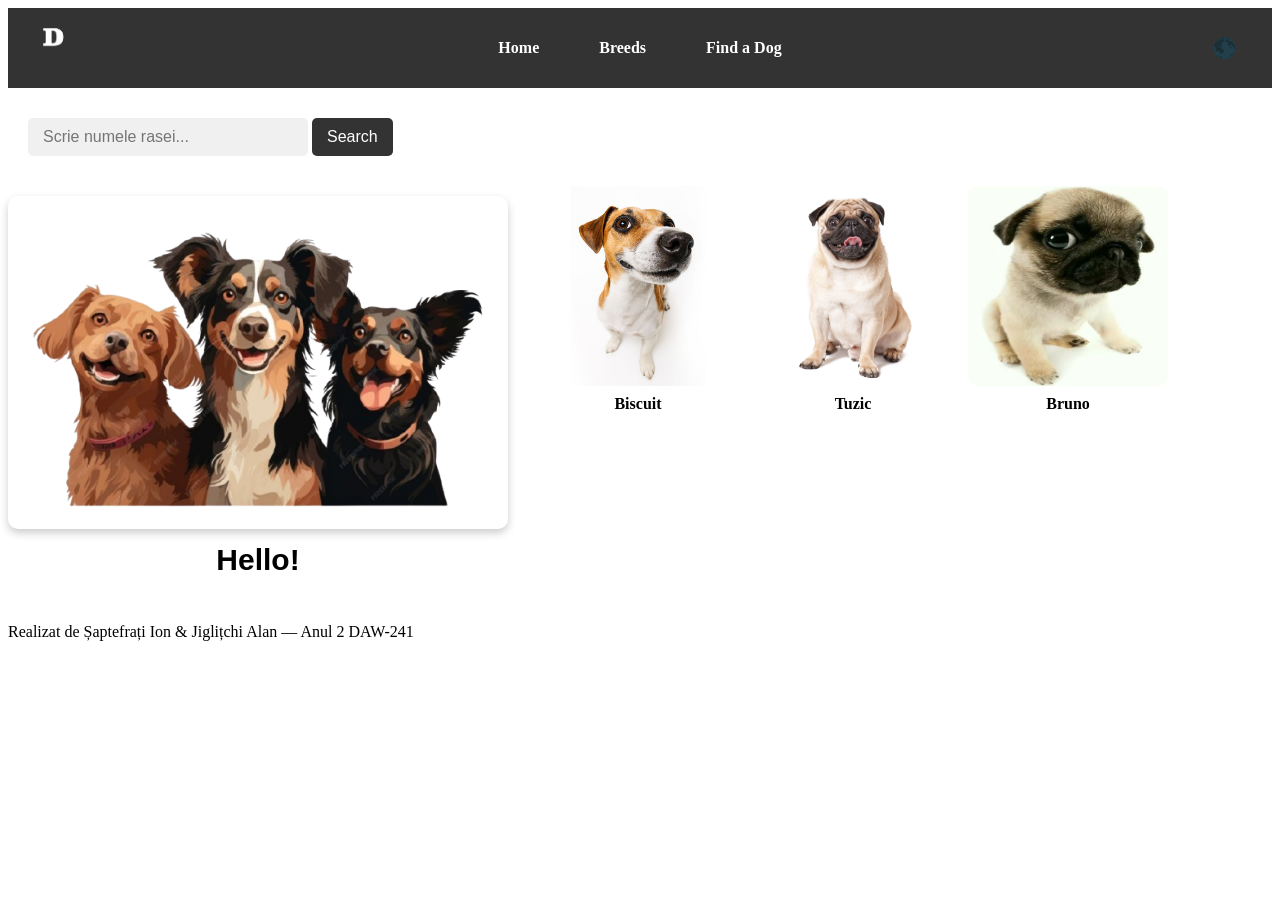
==== index.html @ 7653fdf5 "Adjust dog image sizes in right-side grid" ====
<!DOCTYPE html>
<html lang="en">

<head>
    <meta charset="UTF-8">
    <title>Dog Page</title>
    <link rel="stylesheet" href="index.css">
</head>

<body>
    <nav>
        <div class="logo">
            <img src="images/D logo.png" class="logo-img">
        </div>

        <div class="menu">
            <a href="home.html">Home</a>
            <a href="breeds.html">Breeds</a>
            <a href="find.html">Find a Dog</a>
        </div>
        <button id="theme-button">🌑</button>
    </nav>

    <input type="text" id="searchInput" placeholder="Scrie numele rasei...">
    <button onclick="searchDog()">Search</button>

    <div id="breed-section"></div>

    <!-- 🔥 ADAUGAT container comun -->
    <div class="main-section">

        <div class="image-container">
            <div>
                <img src="images/dogs.png" alt="Caine dragut">
                <p class="hello-text">Hello!</p>
            </div>
        </div>

        <div class="image-container2">
            <div class="card" onclick="showOnlyThis(this)">
    <img src="images/049407aa3d225b011002e7033694cfec.jpg">
    <p class="sub-text">Biscuit</p>
</div>

<div class="card" onclick="showOnlyThis(this)">
    <img src="images/pug-dog-isolated-white-background.jpg">
    <p class="sub-text">Tuzic</p>
</div>

<div class="card" onclick="showOnlyThis(this)">
    <img src="images/bb600f80839d7c8df98a16d1d630ea87.jpg">
    <p class="sub-text">Bruno</p>
</div>
        </div>

    </div>

    <footer>
        <p>Realizat de Șaptefrați Ion &amp; Jiglițchi Alan — Anul 2 DAW-241</p>
    </footer>

</body>
<script src="index.js"></script>

</html>
---- index.css ----
nav {
    background-color: #333;
    height: 60px;
    position: relative;
    display: flex;
    align-items: center;
    padding: 10px 20px;
}

.logo {
    position: absolute;
    left: 20px;
    top: 8px;
    z-index: 1;
}

.logo-img {
    height: 50px;
    width: auto;
    object-fit: contain;
}

.menu {
    position: absolute;
    left: 50%;
    transform: translateX(-50%);
    display: flex;
    justify-content: center;
    align-items: center;
    height: 100%;
    gap: 30px;
}

.menu a {
    color: white;
    text-decoration: none;
    padding: 8px 15px;
    border-radius: 5px;
    font-weight: bold;
    transition: 0.3s;
}

.menu a:hover {
    background-color: #ff6b6b;
}

#theme-button {
    margin-left: auto;
    font-size: 20px;
    background: none;
    border: none;
    cursor: pointer;
}

#searchInput {
    width: 250px;
    padding: 10px 15px;
    margin: 30px 0 30px 20px; /* sub navbar */
    border-radius: 5px;
    border: none;
    outline: none;
    background-color: #f0f0f0;
    font-size: 16px;
    transition: 0.3s;
}

#searchInput:focus {
    background-color: #e0e0e0;
}

button {
    padding: 10px 15px;
    border-radius: 5px;
    border: none;
    background-color: #333;
    color: white;
    font-size: 16px;
    cursor: pointer;
    transition: 0.4s;
}

button:hover {
    background-color: #ff6b6b;
}

@media (max-width: 500px) {
    #searchInput {
        width: 180px;
    }

    button {
        padding: 8px 12px;
    }
}

body {
    background-color: white;
    color: black;
}

.dark-mode {
    background-color: #121212;
    color: white;
}

.dark-mode nav {
    background-color: #1e1e1e;
}

.dark-mode a {
    color: white;
}

.hello-text {
    font-family: Arial;
    text-align: center;
    margin-top: 10px;
    font-size: 30px;
    font-weight: bold;
}

.breed-image {
    width: 300px;
    height: auto;
    margin-top: 20px;
    border-radius: 10px;
}

.main-section {
    display: flex;
    align-items: flex-start;
    gap: 30px;
}

.image-container2 {
    display: grid;
    grid-template-columns: repeat(3, 1fr);
    gap: 15px;
    width: 600px;
}

.card {
    text-align: center;
    margin-bottom: 10px;
}

.image-container2 img {
    width: 200px;
    height: 200px;
    border-radius: 10px;
    transition: transform 0.3s;
}

.card img:hover {
    transform: scale(1.05);
    cursor: pointer;
}

.sub-text {
    margin-top: 5px;
    font-weight: bold;
}

.focused-card img {
    width: 220px;
    height: auto;
    border-radius: 10px;
    box-shadow: 0 4px 8px rgba(0,0,0,0.2);
}

.image-container {
    margin-top: 10px;
    display: flex;
    justify-content: left;
    gap: 10px;
}

.image-container img {
    width: 500px;
    border-radius: 10px;
    box-shadow: 0 4px 8px rgba(0, 0, 0, 0.2);
    transition: transform 0.3s;
}

.image-container img:hover {
    transform: scale(1.1);
    cursor: pointer;
}
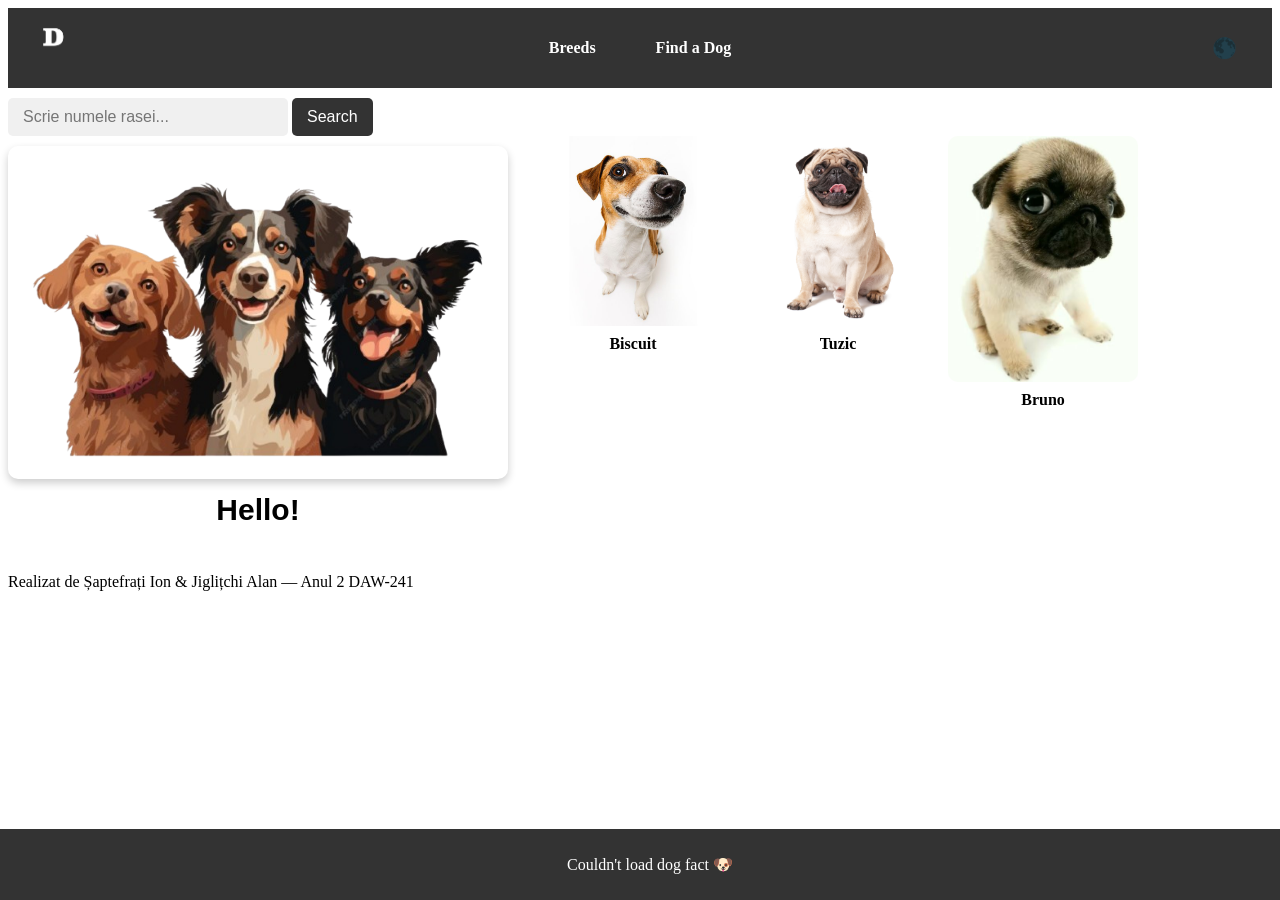
==== commit dcdadfdc: "Every time the website refreshes, it will appear new and new facts about dogs" ====
--- a/index.html
+++ b/index.html
@@ -14,7 +14,6 @@
         </div>
 
         <div class="menu">
-            <a href="home.html">Home</a>
             <a href="breeds.html">Breeds</a>
             <a href="find.html">Find a Dog</a>
         </div>
@@ -37,20 +36,20 @@
         </div>
 
         <div class="image-container2">
-            <div class="card" onclick="showOnlyThis(this)">
-    <img src="images/049407aa3d225b011002e7033694cfec.jpg">
-    <p class="sub-text">Biscuit</p>
-</div>
+            <div class="card">
+                <img src="images/049407aa3d225b011002e7033694cfec.jpg">
+                <p class="sub-text">Biscuit</p>
+            </div>
 
-<div class="card" onclick="showOnlyThis(this)">
-    <img src="images/pug-dog-isolated-white-background.jpg">
-    <p class="sub-text">Tuzic</p>
-</div>
+            <div class="card">
+                <img src="images/pug-dog-isolated-white-background.jpg">
+                <p class="sub-text">Tuzic</p>
+            </div>
 
-<div class="card" onclick="showOnlyThis(this)">
-    <img src="images/bb600f80839d7c8df98a16d1d630ea87.jpg">
-    <p class="sub-text">Bruno</p>
-</div>
+            <div class="card">
+                <img src="images/bb600f80839d7c8df98a16d1d630ea87.jpg">
+                <p class="sub-text">Bruno</p>
+            </div>
         </div>
 
     </div>
@@ -59,6 +58,9 @@
         <p>Realizat de Șaptefrați Ion &amp; Jiglițchi Alan — Anul 2 DAW-241</p>
     </footer>
 
+    <div id="fun-fact-bar">
+        <p id="dog-fact">Loading fun fact...</p>
+    </div>
 </body>
 <script src="index.js"></script>
 
--- a/index.css
+++ b/index.css
@@ -2,16 +2,12 @@
     background-color: #333;
     height: 60px;
     position: relative;
-    display: flex;
-    align-items: center;
-    padding: 10px 20px;
 }
 
 .logo {
     position: absolute;
     left: 20px;
     top: 8px;
-    z-index: 1;
 }
 
 .logo-img {
@@ -21,14 +17,11 @@
 }
 
 .menu {
-    position: absolute;
-    left: 50%;
-    transform: translateX(-50%);
     display: flex;
     justify-content: center;
     align-items: center;
     height: 100%;
-    gap: 30px;
+    gap: 20px;
 }
 
 .menu a {
@@ -36,7 +29,6 @@
     text-decoration: none;
     padding: 8px 15px;
     border-radius: 5px;
-    font-weight: bold;
     transition: 0.3s;
 }
 
@@ -44,18 +36,35 @@
     background-color: #ff6b6b;
 }
 
-#theme-button {
-    margin-left: auto;
-    font-size: 20px;
-    background: none;
-    border: none;
+.image-container {
+    margin-top: 10px;
+    display: flex;
+    justify-content: left;
+    gap: 10px;
+}
+
+.image-container img {
+    width: 500px;
+    border-radius: 10px;
+    box-shadow: 0 4px 8px rgba(0, 0, 0, 0.2);
+    transition: transform 0.3s;
+}
+
+
+.image-container img:hover {
+    transform: scale(1.1);
     cursor: pointer;
+}
+
+.search-container {
+    text-align: left;
+    margin: 80px 0 30px 20px;
 }
 
 #searchInput {
     width: 250px;
     padding: 10px 15px;
-    margin: 30px 0 30px 20px; /* sub navbar */
+    margin-top: 10px;
     border-radius: 5px;
     border: none;
     outline: none;
@@ -64,6 +73,7 @@
     transition: 0.3s;
 }
 
+
 #searchInput:focus {
     background-color: #e0e0e0;
 }
@@ -91,24 +101,6 @@
     button {
         padding: 8px 12px;
     }
-}
-
-body {
-    background-color: white;
-    color: black;
-}
-
-.dark-mode {
-    background-color: #121212;
-    color: white;
-}
-
-.dark-mode nav {
-    background-color: #1e1e1e;
-}
-
-.dark-mode a {
-    color: white;
 }
 
 .hello-text {
@@ -126,12 +118,65 @@
     border-radius: 10px;
 }
 
+body {
+    background-color: white;
+    color: black;
+}
+
+.dark-mode {
+    background-color: #121212;
+    color: white;
+}
+
+.dark-mode nav {
+    background-color: #1e1e1e;
+}
+
+.dark-mode a {
+    color: white;
+}
+
+nav {
+  position: relative;
+  display: flex;
+  align-items: center;
+  padding: 10px 20px;
+}
+
+.logo {
+  z-index: 1;
+}
+
+.menu {
+  position: absolute;
+  left: 50%;
+  transform: translateX(-50%);
+  display: flex;
+  gap: 30px;
+}
+
+#theme-button {
+  margin-left: auto;
+  font-size: 20px;
+  background: none;
+  border: none;
+  cursor: pointer;
+}
+
+.menu a {
+  text-decoration: none;
+  color: white;
+  font-weight: bold;
+}
+
+/* 🔥 container mare pentru aliniere */
 .main-section {
     display: flex;
     align-items: flex-start;
     gap: 30px;
 }
 
+/* 🔥 grid pentru imaginile mici */
 .image-container2 {
     display: grid;
     grid-template-columns: repeat(3, 1fr);
@@ -139,21 +184,14 @@
     width: 600px;
 }
 
+/* fiecare bloc imagine + text */
 .card {
     text-align: center;
-    margin-bottom: 10px;
 }
 
 .image-container2 img {
-    width: 200px;
-    height: 200px;
+    width: 100%;
     border-radius: 10px;
-    transition: transform 0.3s;
-}
-
-.card img:hover {
-    transform: scale(1.05);
-    cursor: pointer;
 }
 
 .sub-text {
@@ -161,28 +199,14 @@
     font-weight: bold;
 }
 
-.focused-card img {
-    width: 220px;
-    height: auto;
-    border-radius: 10px;
-    box-shadow: 0 4px 8px rgba(0,0,0,0.2);
-}
-
-.image-container {
-    margin-top: 10px;
-    display: flex;
-    justify-content: left;
-    gap: 10px;
-}
-
-.image-container img {
-    width: 500px;
-    border-radius: 10px;
-    box-shadow: 0 4px 8px rgba(0, 0, 0, 0.2);
-    transition: transform 0.3s;
-}
-
-.image-container img:hover {
-    transform: scale(1.1);
-    cursor: pointer;
+#fun-fact-bar {
+    position: fixed;
+    bottom: 0;
+    left: 0;
+    width: 100%;
+    background-color: #333;
+    color: white;
+    text-align: center;
+    padding: 10px;
+    z-index: 1000;
 }
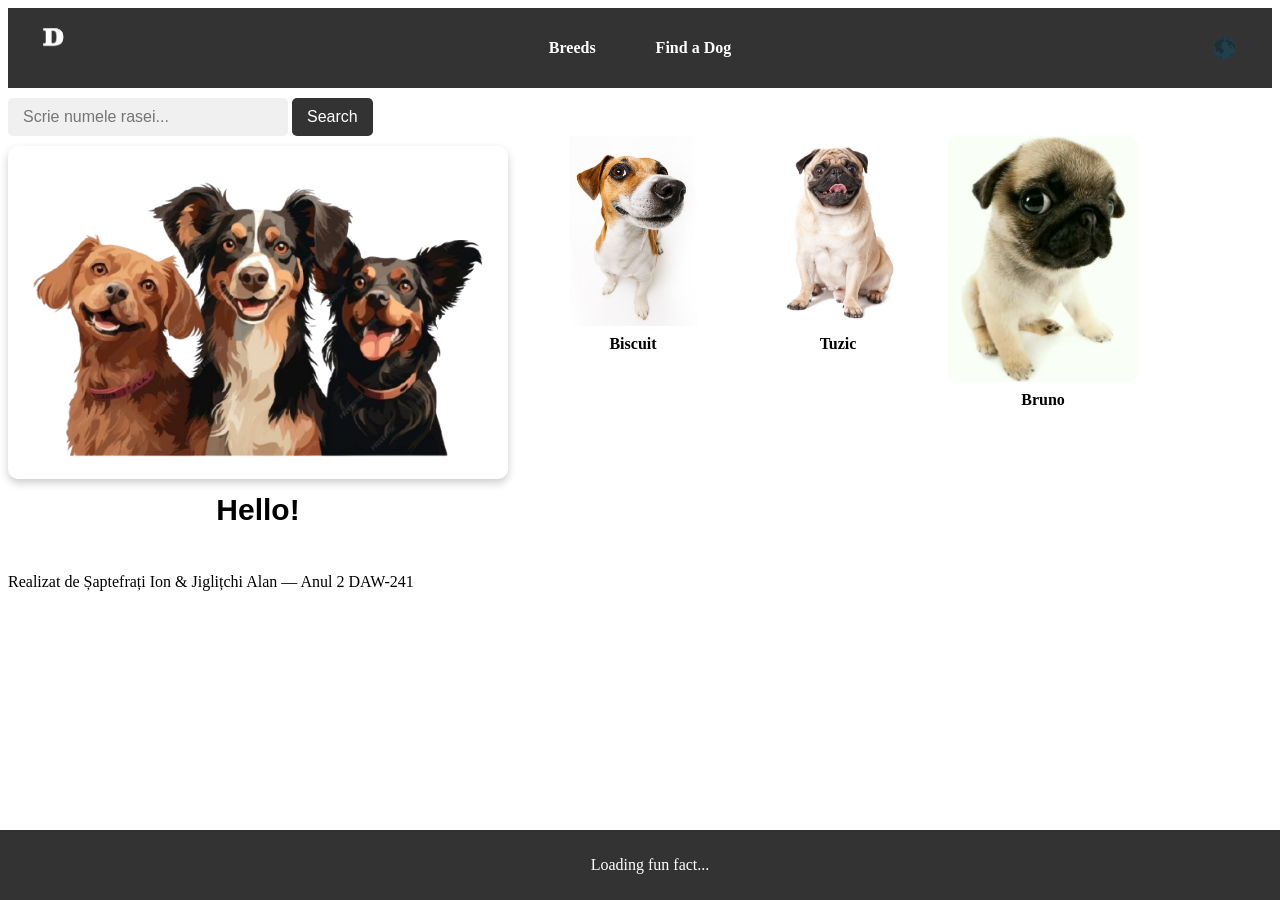
==== commit 8e3976bf: "Merge branch 'main' into fixing-css-code" ====
--- a/index.html
+++ b/index.html
@@ -36,20 +36,20 @@
         </div>
 
         <div class="image-container2">
-            <div class="card">
-                <img src="images/049407aa3d225b011002e7033694cfec.jpg">
-                <p class="sub-text">Biscuit</p>
-            </div>
+            <div class="card" onclick="showOnlyThis(this)">
+    <img src="images/049407aa3d225b011002e7033694cfec.jpg">
+    <p class="sub-text">Biscuit</p>
+</div>
 
-            <div class="card">
-                <img src="images/pug-dog-isolated-white-background.jpg">
-                <p class="sub-text">Tuzic</p>
-            </div>
+<div class="card" onclick="showOnlyThis(this)">
+    <img src="images/pug-dog-isolated-white-background.jpg">
+    <p class="sub-text">Tuzic</p>
+</div>
 
-            <div class="card">
-                <img src="images/bb600f80839d7c8df98a16d1d630ea87.jpg">
-                <p class="sub-text">Bruno</p>
-            </div>
+<div class="card" onclick="showOnlyThis(this)">
+    <img src="images/bb600f80839d7c8df98a16d1d630ea87.jpg">
+    <p class="sub-text">Bruno</p>
+</div>
         </div>
 
     </div>
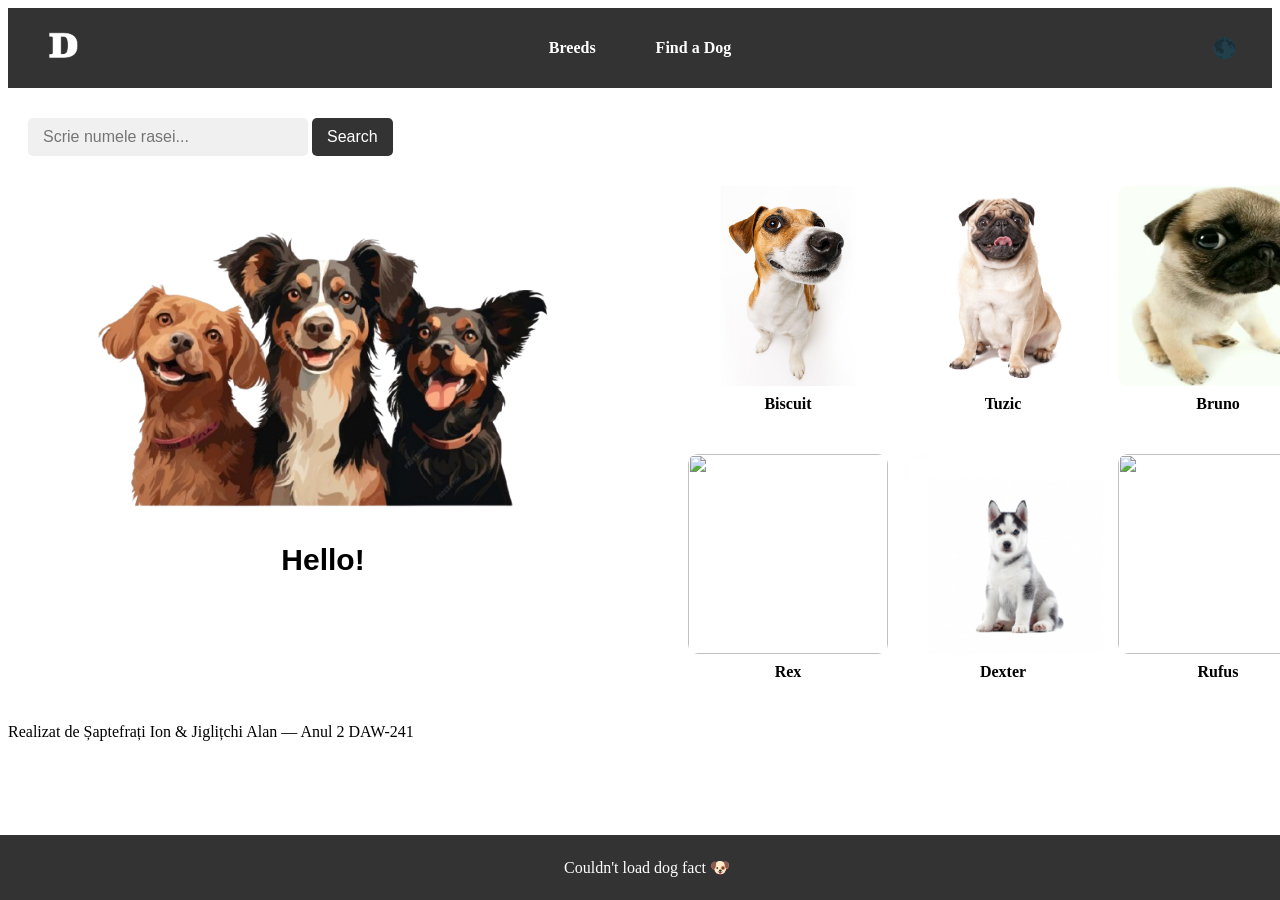
==== commit 49ea139a: "Moved the hero section just a little bit to right and included to every dog in this section some inf" ====
--- a/index.html
+++ b/index.html
@@ -25,7 +25,6 @@
 
     <div id="breed-section"></div>
 
-    <!-- 🔥 ADAUGAT container comun -->
     <div class="main-section">
 
         <div class="image-container">
@@ -37,21 +36,48 @@
 
         <div class="image-container2">
             <div class="card" onclick="showOnlyThis(this)">
-    <img src="images/049407aa3d225b011002e7033694cfec.jpg">
-    <p class="sub-text">Biscuit</p>
-</div>
+                <img src="images/049407aa3d225b011002e7033694cfec.jpg">
+                <p class="sub-text">Biscuit</p>
+            </div>
 
-<div class="card" onclick="showOnlyThis(this)">
-    <img src="images/pug-dog-isolated-white-background.jpg">
-    <p class="sub-text">Tuzic</p>
-</div>
+            <div class="card" onclick="showOnlyThis(this)">
+                <img src="images/pug-dog-isolated-white-background.jpg">
+                <p class="sub-text">Tuzic</p>
+            </div>
 
-<div class="card" onclick="showOnlyThis(this)">
-    <img src="images/bb600f80839d7c8df98a16d1d630ea87.jpg">
-    <p class="sub-text">Bruno</p>
-</div>
+            <div class="card" onclick="showOnlyThis(this)">
+                <img src="images/bb600f80839d7c8df98a16d1d630ea87.jpg">
+                <p class="sub-text">Bruno</p>
+            </div>
+
+            <div class="card" onclick="showOnlyThis(this)">
+                <img src="images/38709003_8601514.png">
+                <p class="sub-text">Rex</p>
+            </div>
+
+            <div class="card" onclick="showOnlyThis(this)">
+                <img src="images/5579 (1).jpg">
+                <p class="sub-text">Dexter</p>
+            </div>
+
+            <div class="card" onclick="showOnlyThis(this)">
+                <img src="images/38312056_8632573.png">
+                <p class="sub-text">Rufus</p>
+            </div>
         </div>
 
+    </div>
+
+    <div id="dog-detail" class="hidden">
+        
+        <button class="back-btn" onclick="goBack()">Back</button>
+
+        <img id="dog-detail-img" src="">
+
+        <div class="dog-info">
+            <h2 id="dog-name"></h2>
+            <p id="dog-description"></p>
+        </div>
     </div>
 
     <footer>
--- a/index.css
+++ b/index.css
@@ -2,26 +2,33 @@
     background-color: #333;
     height: 60px;
     position: relative;
+    display: flex;
+    align-items: center;
+    padding: 10px 20px;
 }
 
 .logo {
     position: absolute;
     left: 20px;
     top: 8px;
+    z-index: 1;
 }
 
 .logo-img {
-    height: 50px;
+    height: 70px;
     width: auto;
     object-fit: contain;
 }
 
 .menu {
+    position: absolute;
+    left: 50%;
+    transform: translateX(-50%);
     display: flex;
     justify-content: center;
     align-items: center;
     height: 100%;
-    gap: 20px;
+    gap: 30px;
 }
 
 .menu a {
@@ -29,6 +36,7 @@
     text-decoration: none;
     padding: 8px 15px;
     border-radius: 5px;
+    font-weight: bold;
     transition: 0.3s;
 }
 
@@ -36,35 +44,18 @@
     background-color: #ff6b6b;
 }
 
-.image-container {
-    margin-top: 10px;
-    display: flex;
-    justify-content: left;
-    gap: 10px;
-}
-
-.image-container img {
-    width: 500px;
-    border-radius: 10px;
-    box-shadow: 0 4px 8px rgba(0, 0, 0, 0.2);
-    transition: transform 0.3s;
-}
-
-
-.image-container img:hover {
-    transform: scale(1.1);
-    cursor: pointer;
-}
-
-.search-container {
-    text-align: left;
-    margin: 80px 0 30px 20px;
+#theme-button {
+    margin-left: auto;
+    font-size: 20px;
+    background: none;
+    border: none;
+    cursor: pointer;
 }
 
 #searchInput {
     width: 250px;
     padding: 10px 15px;
-    margin-top: 10px;
+    margin: 30px 0 30px 20px; /* sub navbar */
     border-radius: 5px;
     border: none;
     outline: none;
@@ -73,7 +64,6 @@
     transition: 0.3s;
 }
 
-
 #searchInput:focus {
     background-color: #e0e0e0;
 }
@@ -101,6 +91,24 @@
     button {
         padding: 8px 12px;
     }
+}
+
+body {
+    background-color: white;
+    color: black;
+}
+
+.dark-mode {
+    background-color: #121212;
+    color: white;
+}
+
+.dark-mode nav {
+    background-color: #1e1e1e;
+}
+
+.dark-mode a {
+    color: white;
 }
 
 .hello-text {
@@ -118,85 +126,64 @@
     border-radius: 10px;
 }
 
-body {
-    background-color: white;
-    color: black;
-}
-
-.dark-mode {
-    background-color: #121212;
-    color: white;
-}
-
-.dark-mode nav {
-    background-color: #1e1e1e;
-}
-
-.dark-mode a {
-    color: white;
-}
-
-nav {
-  position: relative;
-  display: flex;
-  align-items: center;
-  padding: 10px 20px;
-}
-
-.logo {
-  z-index: 1;
-}
-
-.menu {
-  position: absolute;
-  left: 50%;
-  transform: translateX(-50%);
-  display: flex;
-  gap: 30px;
-}
-
-#theme-button {
-  margin-left: auto;
-  font-size: 20px;
-  background: none;
-  border: none;
-  cursor: pointer;
-}
-
-.menu a {
-  text-decoration: none;
-  color: white;
-  font-weight: bold;
-}
-
-/* 🔥 container mare pentru aliniere */
 .main-section {
     display: flex;
     align-items: flex-start;
     gap: 30px;
-}
-
-/* 🔥 grid pentru imaginile mici */
+    margin-left: 65px;
+}
+
 .image-container2 {
     display: grid;
     grid-template-columns: repeat(3, 1fr);
     gap: 15px;
     width: 600px;
-}
-
-/* fiecare bloc imagine + text */
+    margin-left: 85px;
+}
+
 .card {
     text-align: center;
+    margin-bottom: 10px;
 }
 
 .image-container2 img {
-    width: 100%;
-    border-radius: 10px;
+    width: 200px;
+    height: 200px;
+    border-radius: 10px;
+    transition: transform 0.3s;
+}
+
+.card img:hover {
+    transform: scale(1.05);
+    cursor: pointer;
 }
 
 .sub-text {
     margin-top: 5px;
     font-weight: bold;
+}
+
+.focused-card img {
+    width: 220px;
+    height: auto;
+    border-radius: 10px;
+    box-shadow: 0 4px 8px rgba(0,0,0,0.2);
+}
+
+.image-container {
+    margin-top: 10px;
+    display: flex;
+    justify-content: left;
+    gap: 10px;
+}
+
+.image-container img {
+    width: 500px;
+    border-radius: 10px;
+}
+
+.overlay img:hover {
+    transform: none !important;
 }
 
 #fun-fact-bar {
@@ -207,6 +194,47 @@
     background-color: #333;
     color: white;
     text-align: center;
-    padding: 10px;
+    padding: 7px;
     z-index: 1000;
+}
+
+.hidden {
+    display: none;
+}
+
+#dog-detail {
+    align-items: center;
+    gap: 40px;
+    padding: 40px;
+}
+
+#dog-detail img {
+    width: 300px;
+    border-radius: 10px;
+    box-shadow: 0 4px 10px rgba(0,0,0,0.2);
+}
+
+.dog-info {
+    max-width: 400px;
+}
+
+.dog-info h2 {
+    margin-bottom: 10px;
+}
+
+.back-btn {
+    position: absolute;
+    top: 175px;
+    left: 47px;
+
+    padding: 8px 12px;
+    background-color: #333;
+    color: white;
+    border: none;
+    border-radius: 5px;
+    cursor: pointer;
+}
+
+.back-btn:hover {
+    background-color: #ff6b6b;
 }
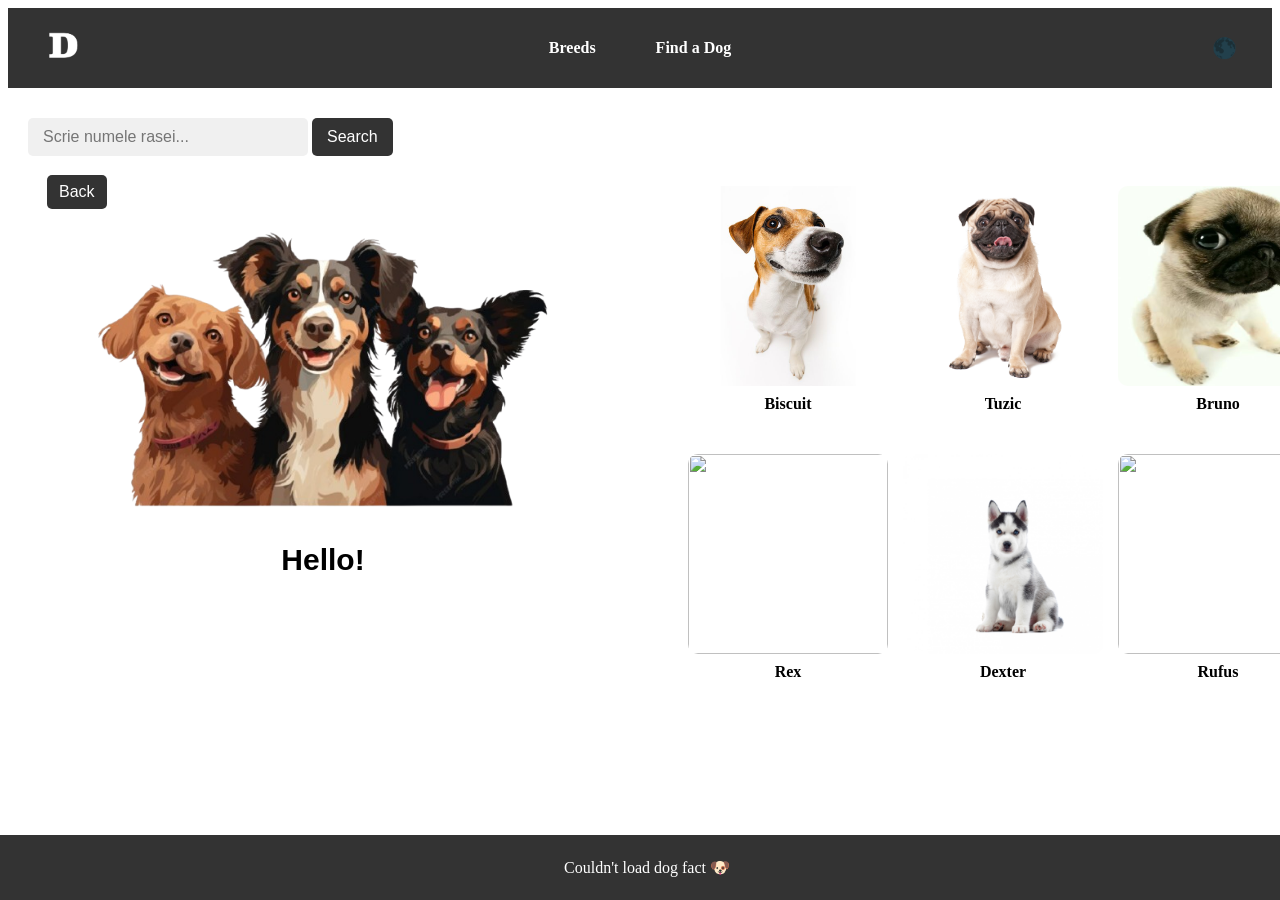
==== commit 35a3b95f: "resolve problem" ====
--- a/index.html
+++ b/index.html
@@ -51,7 +51,7 @@
             </div>
 
             <div class="card" onclick="showOnlyThis(this)">
-                <img src="images/38709003_8601514.png">
+                <img src="images/8601495.jpg">
                 <p class="sub-text">Rex</p>
             </div>
 
@@ -61,7 +61,7 @@
             </div>
 
             <div class="card" onclick="showOnlyThis(this)">
-                <img src="images/38312056_8632573.png">
+                <img src="images/38312056_8632583.jpg">
                 <p class="sub-text">Rufus</p>
             </div>
         </div>
@@ -69,7 +69,7 @@
     </div>
 
     <div id="dog-detail" class="hidden">
-        
+
         <button class="back-btn" onclick="goBack()">Back</button>
 
         <img id="dog-detail-img" src="">
--- a/index.css
+++ b/index.css
@@ -55,7 +55,7 @@
 #searchInput {
     width: 250px;
     padding: 10px 15px;
-    margin: 30px 0 30px 20px; /* sub navbar */
+    margin: 30px 0 30px 20px;
     border-radius: 5px;
     border: none;
     outline: none;
@@ -167,7 +167,7 @@
     width: 220px;
     height: auto;
     border-radius: 10px;
-    box-shadow: 0 4px 8px rgba(0,0,0,0.2);
+    box-shadow: 0 4px 8px rgba(0, 0, 0, 0.2);
 }
 
 .image-container {
@@ -211,7 +211,7 @@
 #dog-detail img {
     width: 300px;
     border-radius: 10px;
-    box-shadow: 0 4px 10px rgba(0,0,0,0.2);
+    box-shadow: 0 4px 10px rgba(0, 0, 0, 0.2);
 }
 
 .dog-info {
@@ -237,4 +237,14 @@
 
 .back-btn:hover {
     background-color: #ff6b6b;
+}
+
+#dog-detail {
+    display: flex;
+    flex-direction: column;
+    align-items: center;
+    justify-content: center;
+}
+body#home .back-btn {
+    display: none;
 }
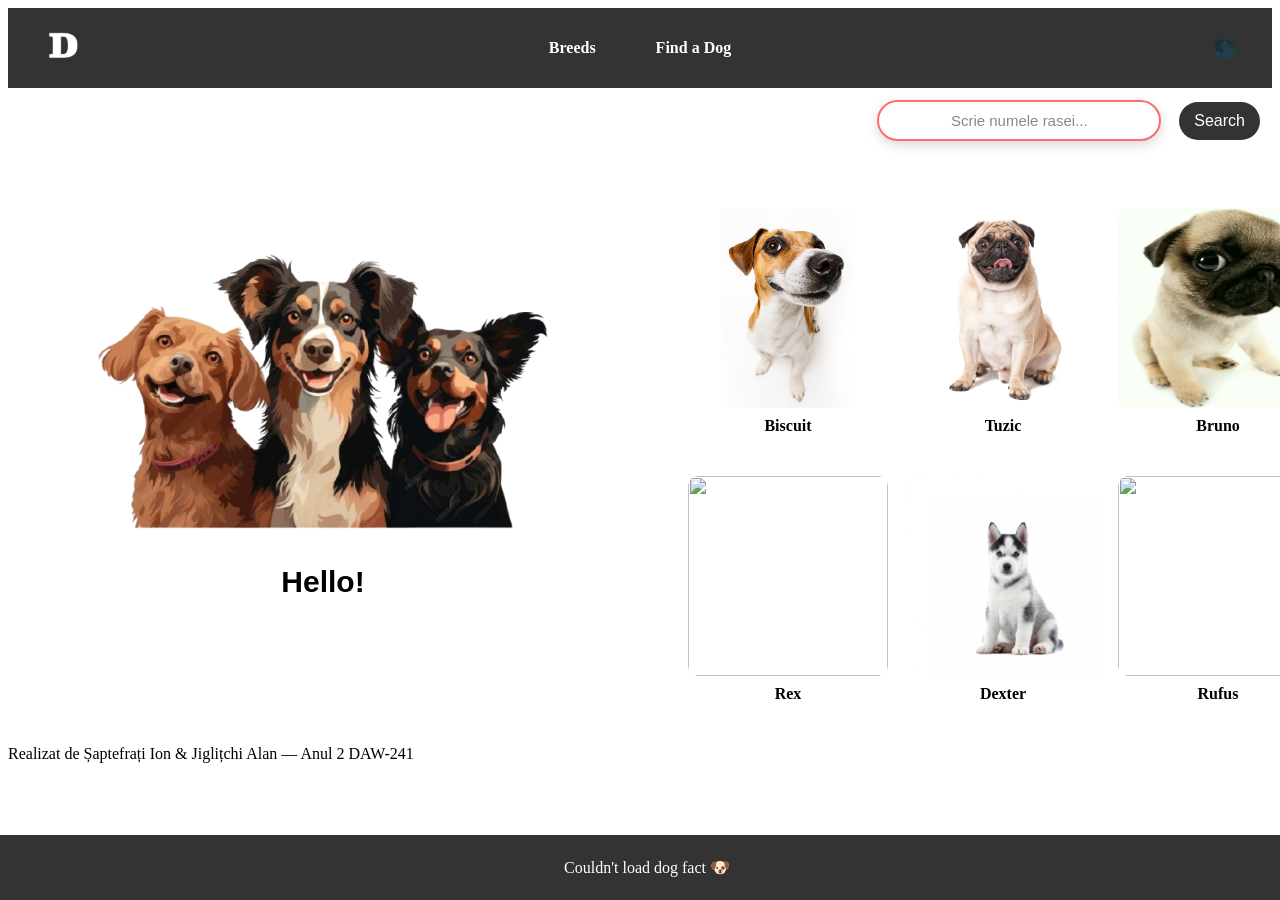
==== commit 1396e1be: "For every dog in landing page now they have more detailed info" ====
--- a/index.html
+++ b/index.html
@@ -8,6 +8,7 @@
 </head>
 
 <body>
+
     <nav>
         <div class="logo">
             <img src="images/D logo.png" class="logo-img">
@@ -17,14 +18,19 @@
             <a href="breeds.html">Breeds</a>
             <a href="find.html">Find a Dog</a>
         </div>
+
         <button id="theme-button">🌑</button>
     </nav>
 
-    <input type="text" id="searchInput" placeholder="Scrie numele rasei...">
-    <button onclick="searchDog()">Search</button>
+    <!-- SEARCH BAR RIGHT -->
+    <div class="search-box">
+        <input type="text" id="searchInput" placeholder="Scrie numele rasei...">
+        <button onclick="searchDog()">Search</button>
+    </div>
 
     <div id="breed-section"></div>
 
+    <!-- MAIN HOME SECTION -->
     <div class="main-section">
 
         <div class="image-container">
@@ -35,6 +41,7 @@
         </div>
 
         <div class="image-container2">
+
             <div class="card" onclick="showOnlyThis(this)">
                 <img src="images/049407aa3d225b011002e7033694cfec.jpg">
                 <p class="sub-text">Biscuit</p>
@@ -64,30 +71,76 @@
                 <img src="images/38312056_8632583.jpg">
                 <p class="sub-text">Rufus</p>
             </div>
-        </div>
 
-    </div>
-
-    <div id="dog-detail" class="hidden">
-
-        <button class="back-btn" onclick="goBack()">Back</button>
-
-        <img id="dog-detail-img" src="">
-
-        <div class="dog-info">
-            <h2 id="dog-name"></h2>
-            <p id="dog-description"></p>
         </div>
     </div>
 
+    <!-- DOG DETAIL SECTION -->
+    <div id="dog-detail" class="hidden">
+
+        <!-- BACK BUTTON LEFT -->
+        <button class="back-btn" onclick="goBack()">⬅ Back to Home</button>
+
+        <div class="detail-container">
+
+            <div class="detail-left">
+                <img id="dog-detail-img" src="">
+            </div>
+
+            <div class="detail-right">
+
+                <!-- MAIN INFO -->
+                <div class="info-box">
+                    <h3>Main Info</h3>
+                    <div class="info-row"><span>🐶</span><p id="dog-name"></p></div>
+                    <div class="info-row"><span>🐾</span><p id="dog-breed"></p></div>
+                    <div class="info-row"><span>📅</span><p id="dog-age"></p></div>
+                    <div class="info-row"><span>⚧</span><p id="dog-gender"></p></div>
+                </div>
+
+                <!-- PHYSICAL DETAILS -->
+                <div class="info-box">
+                    <h3>Physical Details</h3>
+                    <div class="info-row"><span>⚖️</span><p id="dog-weight"></p></div>
+                    <div class="info-row"><span>📏</span><p id="dog-height"></p></div>
+                    <div class="info-row"><span>🎨</span><p id="dog-color"></p></div>
+                    <div class="info-row"><span>📦</span><p id="dog-size"></p></div>
+                </div>
+
+                <!-- PERSONALITY -->
+                <div class="info-box">
+                    <h3>Personality</h3>
+                    <div class="info-row"><span>😊</span><p id="dog-personality1"></p></div>
+                    <div class="info-row"><span>⚡</span><p id="dog-personality2"></p></div>
+                    <div class="info-row"><span>🎾</span><p id="dog-personality3"></p></div>
+                    <div class="info-row"><span>🧠</span><p id="dog-personality4"></p></div>
+                </div>
+
+                <!-- OTHER -->
+                <div class="info-box">
+                    <h3>Other</h3>
+                    <div class="info-row"><span>📍</span><p id="dog-origin"></p></div>
+                    <div class="info-row"><span>❤️</span><p id="dog-other1"></p></div>
+                    <div class="info-row"><span>📌</span><p id="dog-other2"></p></div>
+                    <div class="info-row"><span>⭐</span><p id="dog-other3"></p></div>
+                </div>
+
+            </div>
+        </div>
+    </div>
+
+    <!-- FOOTER -->
     <footer>
         <p>Realizat de Șaptefrați Ion &amp; Jiglițchi Alan — Anul 2 DAW-241</p>
     </footer>
 
+    <!-- FUN FACT BAR -->
     <div id="fun-fact-bar">
         <p id="dog-fact">Loading fun fact...</p>
     </div>
+
+    <script src="index.js"></script>
+
 </body>
-<script src="index.js"></script>
 
 </html>
--- a/index.css
+++ b/index.css
@@ -131,6 +131,7 @@
     align-items: flex-start;
     gap: 30px;
     margin-left: 65px;
+    margin-top: 120px;
 }
 
 .image-container2 {
@@ -173,7 +174,7 @@
 .image-container {
     margin-top: 10px;
     display: flex;
-    justify-content: left;
+    justify-content: center;
     gap: 10px;
 }
 
@@ -203,9 +204,10 @@
 }
 
 #dog-detail {
-    align-items: center;
-    gap: 40px;
+    display: flex;
+    justify-content: flex-start;
     padding: 40px;
+    position: relative;
 }
 
 #dog-detail img {
@@ -224,27 +226,132 @@
 
 .back-btn {
     position: absolute;
-    top: 175px;
-    left: 47px;
-
+    top: 20px;
+    left: 20px;
     padding: 8px 12px;
     background-color: #333;
     color: white;
     border: none;
     border-radius: 5px;
     cursor: pointer;
+    z-index: 10;
 }
 
 .back-btn:hover {
     background-color: #ff6b6b;
 }
 
-#dog-detail {
-    display: flex;
-    flex-direction: column;
-    align-items: center;
-    justify-content: center;
-}
-body#home .back-btn {
-    display: none;
+.search-box {
+    position: absolute;
+    right: 20px;
+    top: 70px;
+    display: flex;
+    gap: 10px;
+    align-items: center;
+}
+
+#searchInput {
+    width: 320px;
+    padding: 12px 18px;
+    border-radius: 30px;
+    border: 2px solid #ff6b6b;
+    outline: none;
+    background-color: white;
+    color: #333;
+    font-size: 15px;
+    text-align: center;
+    box-shadow: 0 4px 12px rgba(0, 0, 0, 0.15);
+    transition: 0.3s;
+}
+
+#searchInput::placeholder {
+    color: #888;
+}
+
+#searchInput:focus {
+    width: 360px;
+    border-color: #333;
+    box-shadow: 0 6px 18px rgba(255, 107, 107, 0.3);
+}
+
+#searchInput {
+    width: 250px;
+    padding: 10px 15px;
+    border-radius: 30px;
+    border: 2px solid #ff6b6b;
+    outline: none;
+    background-color: white;
+}
+
+#searchInput,
+button[onclick="searchDog()"] {
+    display: inline-block;
+    vertical-align: middle;
+}
+
+button[onclick="searchDog()"] {
+    padding: 10px 15px;
+    border-radius: 25px;
+    border: none;
+    background-color: #333;
+    color: white;
+    cursor: pointer;
+    margin-left: 8px;
+}
+
+.detail-container {
+    display: flex;
+    gap: 50px;
+    align-items: center;
+    align-items: flex-start; /* IMPORTANT */
+    margin-top: 60px; 
+}
+
+.detail-left img {
+    width: 350px;
+    border-radius: 15px;
+    box-shadow: 0 6px 15px rgba(0, 0, 0, 0.2);
+}
+
+.detail-right {
+    display: grid;
+    grid-template-columns: repeat(2, 1fr);
+    gap: 20px;
+    margin-left: 80px;
+}
+
+.info-box {
+    background-color: #f5f5f5;
+    padding: 20px;
+    margin-left: 60px;
+    border-radius: 15px;
+    width: 250px;
+    transition: 0.3s;
+}
+
+.info-box:hover {
+    transform: translateY(-5px);
+}
+
+.info-box h3 {
+    margin-bottom: 15px;
+}
+
+.info-row {
+    display: flex;
+    align-items: center;
+    gap: 10px;
+    margin-bottom: 10px;
+}
+
+.info-row span {
+    font-size: 18px;
+}
+
+.info-row p {
+    margin: 0;
+}
+
+#dog-detail.hidden {
+    display: none !important;
 }
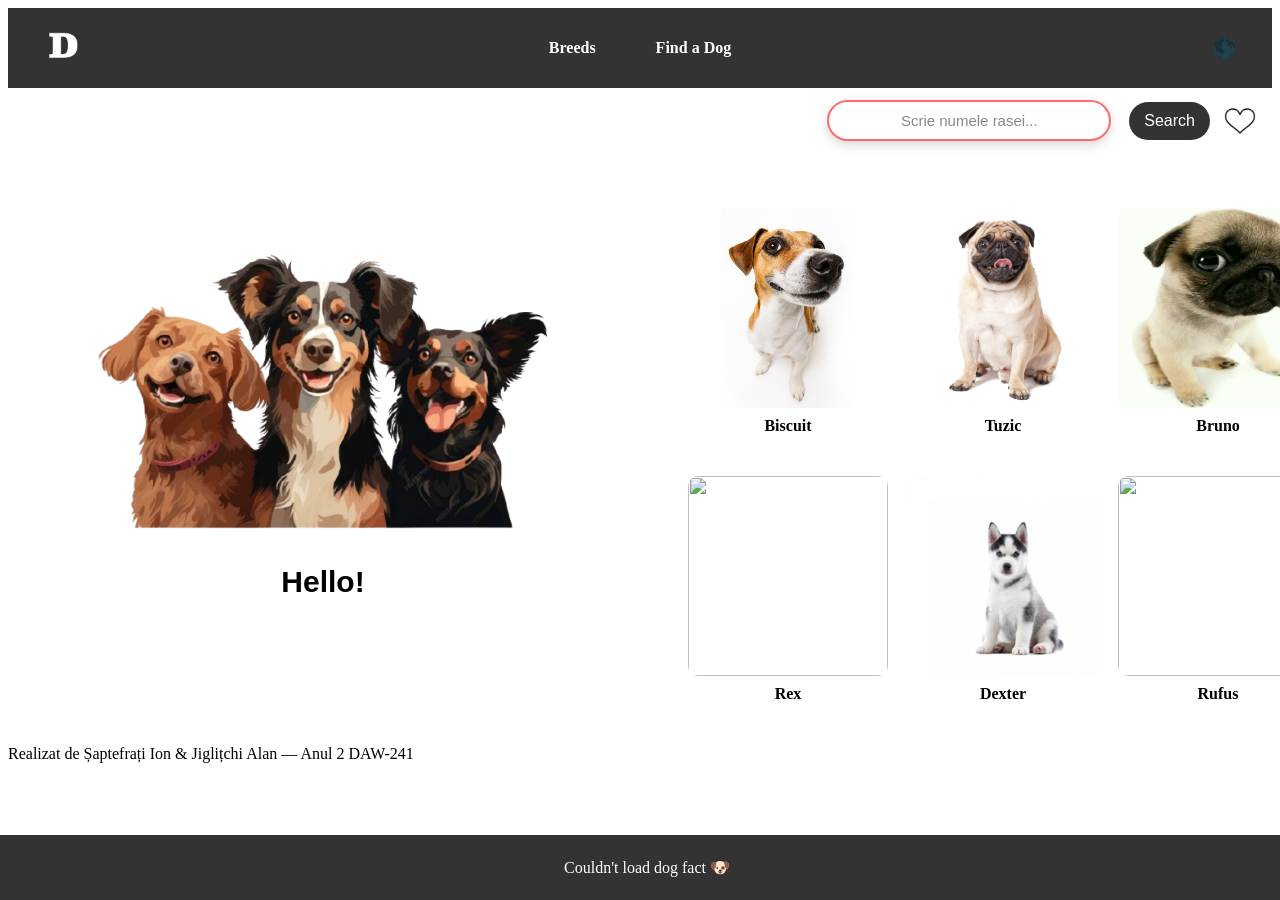
==== commit aa5fcdd3: "Added Wishlist Section to save dogs from landing page" ====
--- a/index.html
+++ b/index.html
@@ -22,15 +22,15 @@
         <button id="theme-button">🌑</button>
     </nav>
 
-    <!-- SEARCH BAR RIGHT -->
     <div class="search-box">
         <input type="text" id="searchInput" placeholder="Scrie numele rasei...">
         <button onclick="searchDog()">Search</button>
+        <img src="images/wishlist.png" class="wishlist-icon" onclick="openWishlist()" alt="Wishlist">
     </div>
+
 
     <div id="breed-section"></div>
 
-    <!-- MAIN HOME SECTION -->
     <div class="main-section">
 
         <div class="image-container">
@@ -75,11 +75,17 @@
         </div>
     </div>
 
-    <!-- DOG DETAIL SECTION -->
+<div id="wishlist-section" class="hidden">
+    <button class="back-btn" onclick="goBackHome()">⬅ Back to Home</button>
+    <h2>My Wishlist</h2>
+    <div id="wishlist-container" class="wishlist-grid"></div>
+</div>
+
     <div id="dog-detail" class="hidden">
 
-        <!-- BACK BUTTON LEFT -->
-        <button class="back-btn" onclick="goBack()">⬅ Back to Home</button>
+        <button class="wishlist-back-btn" onclick="goBackHome()">⬅ Back to Home</button>
+
+        <button class="wishlist-save-btn" onclick="saveCurrentDog()">❤️ Save to Wishlist</button>
 
         <div class="detail-container">
 
--- a/index.css
+++ b/index.css
@@ -303,7 +303,7 @@
     display: flex;
     gap: 50px;
     align-items: center;
-    align-items: flex-start; /* IMPORTANT */
+    align-items: flex-start;
     margin-top: 60px; 
 }
 
@@ -354,4 +354,138 @@
 
 #dog-detail.hidden {
     display: none !important;
+}
+
+/* ================= WISHLIST ICON ================= */
+
+.wishlist-icon {
+    width: 40px;
+    height: 40px;
+    cursor: pointer;
+    transition: transform 0.3s;
+}
+
+.wishlist-icon:hover {
+    transform: scale(1.1);
+}
+
+/* ================= WISHLIST SECTION ================= */
+
+.wishlist-grid {
+    display: grid;
+    grid-template-columns: repeat(3, 1fr);
+    gap: 15px;
+    width: 700px;
+    margin: 40px auto;
+    justify-content: center;
+}
+
+.wishlist-card {
+    text-align: center;
+    cursor: pointer;
+    background-color: white;
+    padding: 12px;
+    border-radius: 12px;
+    box-shadow: 0 4px 10px rgba(0, 0, 0, 0.15);
+    transition: 0.3s;
+}
+
+.wishlist-card:hover {
+    transform: translateY(-5px);
+}
+
+.wishlist-card img {
+    width: 200px;
+    height: 200px;
+    object-fit: contain; /* IMPORTANT */
+    background-color: #f5f5f5;
+    border-radius: 10px;
+    padding: 5px;
+}
+
+.wishlist-card img:hover {
+    transform: scale(1.05);
+}
+
+.wishlist-card p {
+    margin-top: 8px;
+    font-weight: bold;
+    font-size: 16px;
+}
+
+.wishlist-card img:hover {
+    transform: scale(1.05);
+}
+
+/* ================= SAVE BUTTON ================= */
+
+.wishlist-save-btn {
+    position: absolute;
+    top: 30px;
+    left: 170px;
+    padding: 8px 14px;
+    border-radius: 8px;
+    background-color: gray;
+    color: white;
+    display: none;
+    outline: none;
+    box-shadow: none;
+    transition: 0.3s;
+}
+
+.wishlist-save-btn.saved {
+    background-color: #ff6b6b;
+}
+
+.wishlist-save-btn:hover {
+    background-color: #999;
+}
+
+.wishlist-save-btn.saved:hover {
+    background-color: #ff6b6b;
+}
+
+.wishlist-save-btn:focus,
+.wishlist-save-btn:active {
+    transform: none;
+    outline: none;
+}
+
+/* ================= WISHLIST BACK BUTTON ================= */
+
+#wishlist-section h2 {
+    text-align: center;
+    margin-top: 80px;
+    font-size: 32px;
+}
+
+#wishlist-section {
+    position: relative;
+}
+
+.wishlist-back-btn {
+    position: absolute;
+    top: 30px;
+    left: 20px;
+    padding: 8px 12px;
+    background-color: #333;
+    color: white;
+    border: none;
+    border-radius: 5px;
+    cursor: pointer;
+    z-index: 10;
+}
+
+/* ================= ONLY FIX (DO NOT AFFECT OTHER BUTTONS) ================= */
+
+.wishlist-save-btn {
+    outline: none;
+    box-shadow: none;
+}
+
+.wishlist-save-btn:focus,
+.wishlist-save-btn:active {
+    background-color: #ff6b6b;
+    transform: none;
+    outline: none;
 }
